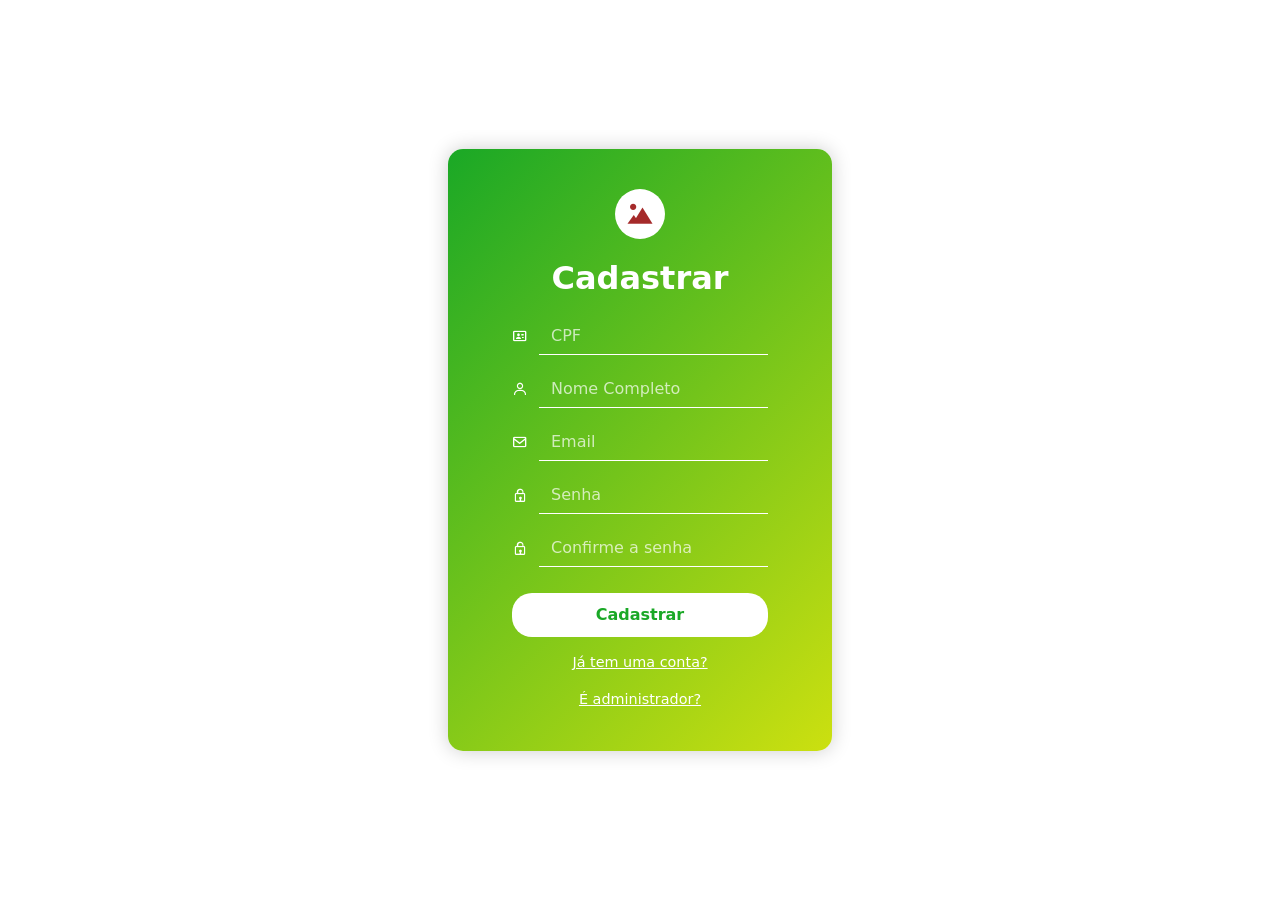
==== cadastrar.html @ c7857ae9 "Telas de login e css delas" ====
<!DOCTYPE html>
<html lang="en">
<head>
    <meta charset="UTF-8">
    <meta name="viewport" content="width=device-width, initial-scale=1.0">
    <title>Cadastrar</title>
    <!-- Bootstrap CSS -->
    <link href="https://cdn.jsdelivr.net/npm/bootstrap@5.3.0/dist/css/bootstrap.min.css" rel="stylesheet">
    <!-- Boxicons CSS -->
    <link href="https://unpkg.com/boxicons@2.1.1/css/boxicons.min.css" rel="stylesheet">
    <!-- CSS -->
    <link href="./auth.css" rel="stylesheet">
</head>
<body>
    <div class="login-container">
        <!-- Ícone -->
        <div class="icon-container">
            <i class='bx bxs-landscape'></i>
        </div>
        
        <!-- Título -->
        <h2>Cadastrar</h2>
        
        <!-- Form -->
        <form>
            <div class="mb-3 input-group">
                <span class="input-group-text bg-transparent border-0">
                    <i class='bx bx-id-card' style="color: white;"></i>
                </span>
                <input type="number" class="form-control" placeholder="CPF" required>
            </div>

            <div class="mb-3 input-group">
                <span class="input-group-text bg-transparent border-0">
                    <i class='bx bx-user' style="color: white;"></i>
                </span>
                <input type="text" class="form-control" placeholder="Nome Completo" required>
            </div>
            
            <div class="mb-3 input-group">
                <span class="input-group-text bg-transparent border-0">
                    <i class='bx bx-envelope' style="color: white;"></i>
                </span>
                <input type="text" class="form-control" placeholder="Email" required>
            </div>
            
            <div class="mb-3 input-group">
                <span class="input-group-text bg-transparent border-0">
                    <i class='bx bx-lock' style="color: white;"></i>
                </span>
                <input type="password" class="form-control" placeholder="Senha" required>
            </div>

            <div class="mb-3 input-group">
                <span class="input-group-text bg-transparent border-0">
                    <i class='bx bx-lock' style="color: white;"></i>
                </span>
                <input type="password" class="form-control" placeholder="Confirme a senha" required>
            </div>
            
            <button type="submit" class="btn btn-primary w-100">Cadastrar</button>
            <a href="login.html" class="mx-lg-2 mx-md-0">Já tem uma conta?</a>
            <a href="cadastrarAdm.html">É administrador?</a>
        </form>
    </div>
    
    <!-- Bootstrap JS -->
    <script src="https://cdn.jsdelivr.net/npm/bootstrap@5.3.0/dist/js/bootstrap.bundle.min.js"></script>
</body>
</html>
---- auth.css ----
/* Background and form container */
body {
    background: url('https://via.placeholder.com/1920x1080') no-repeat center center fixed;
    background-size: cover;
    display: flex;
    justify-content: center;
    align-items: center;
    height: 100vh;
    margin: 0;
}
.login-container {
    background: linear-gradient(135deg, #1aa826, #cce010);
    padding: 40px 5% 40px 5%;
    border-radius: 15px;
    text-align: center;
    color: white;
    width: 30%;
    box-shadow: 0px 0px 20px rgba(0, 0, 0, 0.2);
}
@media (max-width: 768px) {
    .login-container {
        width: 100%;
        height: 100%;
        padding: 45% 15% 0px 15%;
        border-radius: 0; /* Responsive width for smaller screens */
    }
}

.login-container h2 {
    margin-bottom: 20px;
    font-weight: bold;
}
.login-container .form-control {
    background-color: transparent;
    color: white;
    border: none;
    border-bottom: 1px solid white;
    border-radius: 0;
}
.login-container .form-control:focus {
    box-shadow: none;
    border-bottom: 1px solid white;
}
.login-container .form-check-label {
    color: white;
}
.login-container .btn-primary {
    background-color: white;
    color: #1aa826;
    border: none;
    font-weight: bold;
    padding: 10px 20px;
    border-radius: 20px;
    margin-top: 10px;
}
.login-container .btn-primary:hover {
    background-color: #ddd;
    color: brown;
}
.login-container a {
    color: white;
    font-size: 0.9em;
    margin-top: 15px;
    display: inline-block;
}
/* Centraliza o ícone */
.icon-container {
    background-color: white;
    width: 50px;
    height: 50px;
    border-radius: 50%;
    margin: 0 auto 20px;
    display: flex;
    justify-content: center;
    align-items: center;
}
.icon-container i {
    font-size: 30px;
    color: brown;
}
 .login-container .form-control::placeholder {
    color: rgba(255, 255, 255, 0.7); 
}
.input-group-text {
    padding-left: 0;
    padding-top: 0;
    padding-bottom: 0;
}
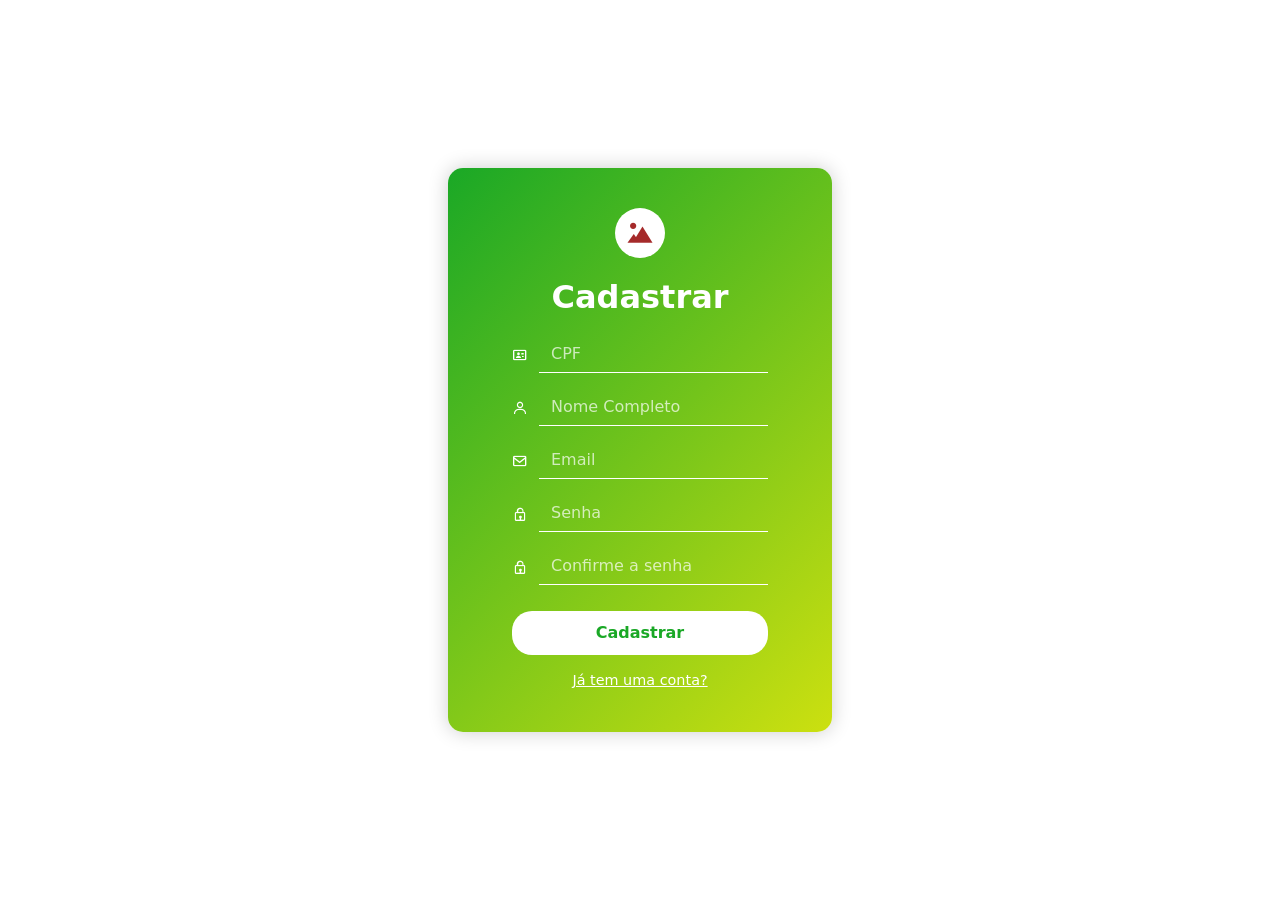
==== commit 54bf03ef: "menus criados" ====
--- a/cadastrar.html
+++ b/cadastrar.html
@@ -22,45 +22,44 @@
         <h2>Cadastrar</h2>
         
         <!-- Form -->
-        <form>
+        <form action="cadastrar.jsp" method="post">
             <div class="mb-3 input-group">
                 <span class="input-group-text bg-transparent border-0">
                     <i class='bx bx-id-card' style="color: white;"></i>
                 </span>
-                <input type="number" class="form-control" placeholder="CPF" required>
+                <input type="number" class="form-control" name="cpf" placeholder="CPF" required>
             </div>
 
             <div class="mb-3 input-group">
                 <span class="input-group-text bg-transparent border-0">
                     <i class='bx bx-user' style="color: white;"></i>
                 </span>
-                <input type="text" class="form-control" placeholder="Nome Completo" required>
+                <input type="text" class="form-control" name="nome" placeholder="Nome Completo" required>
             </div>
             
             <div class="mb-3 input-group">
                 <span class="input-group-text bg-transparent border-0">
                     <i class='bx bx-envelope' style="color: white;"></i>
                 </span>
-                <input type="text" class="form-control" placeholder="Email" required>
+                <input type="text" class="form-control" name="email" placeholder="Email" required>
             </div>
             
             <div class="mb-3 input-group">
                 <span class="input-group-text bg-transparent border-0">
                     <i class='bx bx-lock' style="color: white;"></i>
                 </span>
-                <input type="password" class="form-control" placeholder="Senha" required>
+                <input type="password" class="form-control" name="senha" placeholder="Senha" required>
             </div>
 
             <div class="mb-3 input-group">
                 <span class="input-group-text bg-transparent border-0">
                     <i class='bx bx-lock' style="color: white;"></i>
                 </span>
-                <input type="password" class="form-control" placeholder="Confirme a senha" required>
+                <input type="password" class="form-control" name="confirmarSenha" placeholder="Confirme a senha" required>
             </div>
             
             <button type="submit" class="btn btn-primary w-100">Cadastrar</button>
             <a href="login.html" class="mx-lg-2 mx-md-0">Já tem uma conta?</a>
-            <a href="cadastrarAdm.html">É administrador?</a>
         </form>
     </div>
     
